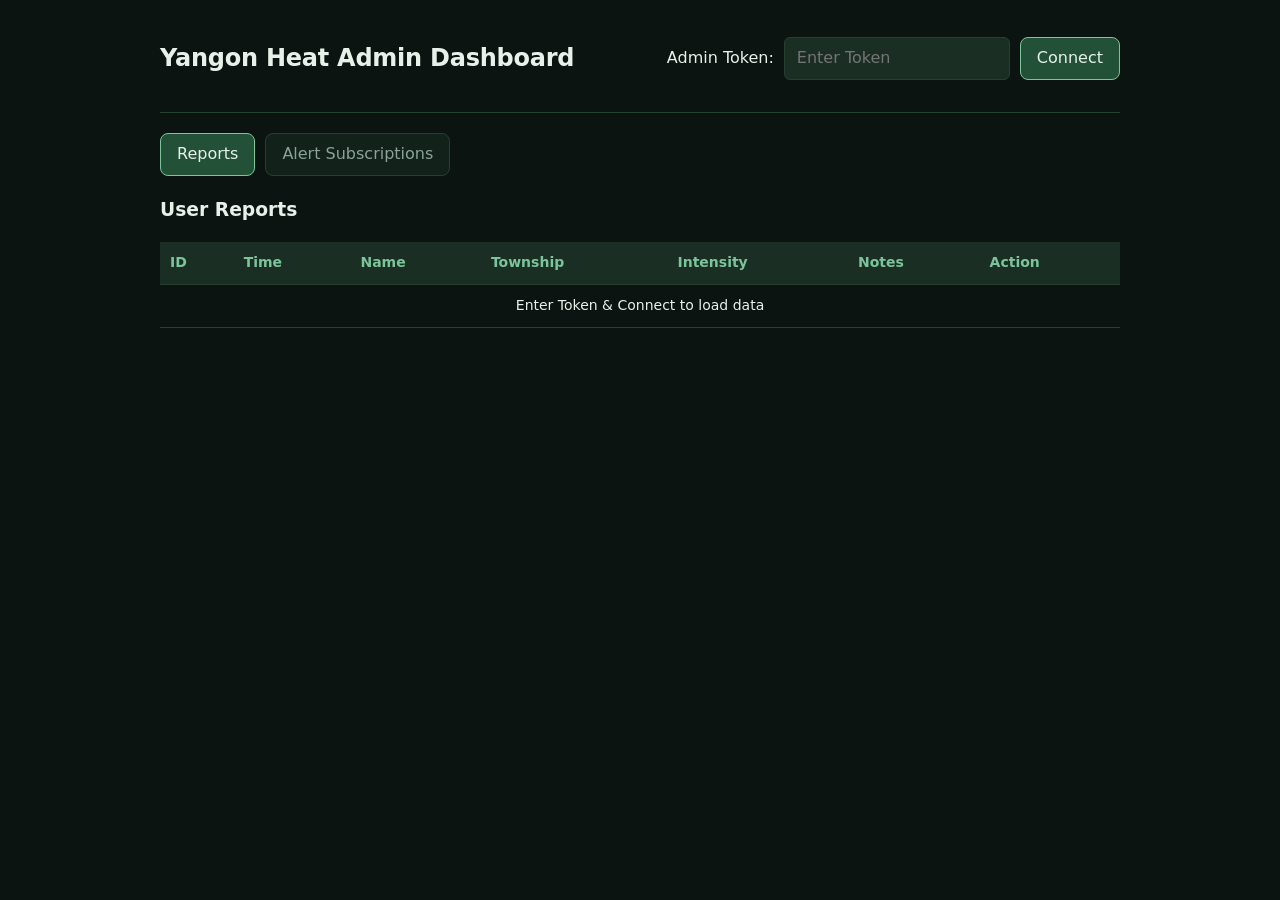
==== Frontend/admin.html @ 8f895750 "Add Admin Dashboard features" ====
<!DOCTYPE html>
<html lang="en">
<head>
<meta charset="utf-8">
<meta name="viewport" content="width=device-width, initial-scale=1">
<title>Yangon Heat — Admin Dashboard</title>
<link rel="stylesheet" href="styles.css">
<style>
  body { padding: 20px; max-width: 1000px; margin: 0 auto; }
  .admin-header { display: flex; justify-content: space-between; align-items: center; margin-bottom: 20px; border-bottom: 1px solid var(--line); padding-bottom: 15px; }
  .token-box { display: flex; gap: 10px; align-items: center; }
  .token-box input { padding: 8px 12px; background: var(--slate-up); border: 1px solid var(--line); border-radius: 6px; color: var(--text); }
  .tab-buttons { display: flex; gap: 10px; margin-bottom: 15px; }
  .tab-btn { padding: 8px 16px; background: var(--slate); border: 1px solid var(--line); color: var(--muted); border-radius: 8px; cursor: pointer; }
  .tab-btn.active { background: var(--fern); color: var(--text); border-color: var(--shoot); }
  table { width: 100%; border-collapse: collapse; margin-top: 10px; font-size: 14px; }
  th, td { text-align: left; padding: 10px; border-bottom: 1px solid var(--line); }
  th { background: var(--slate-up); color: var(--shoot); }
  .btn-danger { background: var(--ember); color: white; border: none; padding: 4px 8px; border-radius: 4px; cursor: pointer; font-size: 12px; }
  .btn-danger:hover { opacity: 0.8; }
  .badge { padding: 2px 6px; border-radius: 4px; font-weight: bold; font-size: 12px; }
</style>
</head>
<body>

<div class="admin-header">
  <h2>Yangon Heat Admin Dashboard</h2>
  <div class="token-box">
    <label>Admin Token:</label>
    <input type="password" id="adminToken" placeholder="Enter Token">
    <button class="tab-btn active" onclick="loadData()">Connect</button>
  </div>
</div>

<div class="tab-buttons">
  <button class="tab-btn active" id="tabReportsBtn" onclick="switchTab('reports')">Reports</button>
  <button class="tab-btn" id="tabSubsBtn" onclick="switchTab('subs')">Alert Subscriptions</button>
</div>

<!-- Reports Section -->
<div id="sectionReports">
  <h3>User Reports</h3>
  <table>
    <thead>
      <tr>
        <th>ID</th>
        <th>Time</th>
        <th>Name</th>
        <th>Township</th>
        <th>Intensity</th>
        <th>Notes</th>
        <th>Action</th>
      </tr>
    </thead>
    <tbody id="reportsTable">
      <tr><td colspan="7" style="text-align:center;">Enter Token & Connect to load data</td></tr>
    </tbody>
  </table>
</div>

<!-- Subscriptions Section -->
<div id="sectionSubs" style="display:none;">
  <h3>Alert Subscriptions</h3>
  <table>
    <thead>
      <tr>
        <th>ID</th>
        <th>Created / Last Sent</th>
        <th>Email</th>
        <th>Township</th>
        <th>Threshold (°C)</th>
        <th>Action</th>
      </tr>
    </thead>
    <tbody id="subsTable">
      <tr><td colspan="6" style="text-align:center;">Enter Token & Connect to load data</td></tr>
    </tbody>
  </table>
</div>

<script>
const API_BASE = window.location.origin.includes('8000') ? '' : 'https://yangon-heat-api.onrender.com';
let activeTab = 'reports';

function getToken() {
  return document.getElementById('adminToken').value.trim();
}

function switchTab(tab) {
  activeTab = tab;
  document.getElementById('sectionReports').style.display = tab === 'reports' ? 'block' : 'none';
  document.getElementById('sectionSubs').style.display = tab === 'subs' ? 'block' : 'none';
  document.getElementById('tabReportsBtn').classList.toggle('active', tab === 'reports');
  document.getElementById('tabSubsBtn').classList.toggle('active', tab === 'subs');
  loadData();
}

async function fetchAdmin(endpoint, options = {}) {
  const token = getToken();
  if (!token) {
    alert("Please enter the Admin Token first.");
    return null;
  }
  options.headers = {
    ...options.headers,
    'X-Admin-Token': token,
    'Content-Type': 'application/json'
  };
  const res = await fetch(`${API_BASE}${endpoint}`, options);
  if (res.status === 401) {
    alert("Unauthorized: Incorrect Token");
    return null;
  }
  if (!res.ok) {
    alert("Failed to fetch data");
    return null;
  }
  return res.json();
}

async function loadData() {
  if (activeTab === 'reports') {
    const data = await fetchAdmin('/api/admin/reports');
    if (!data) return;
    const tbody = document.getElementById('reportsTable');
    tbody.innerHTML = data.reports.map(r => `
      <tr>
        <td>${r.id || '-'}</td>
        <td>${r.submitted_at ? String(r.submitted_at).replace('T', ' ').slice(0, 16) : '-'}</td>
        <td><b>${escapeHtml(r.name)}</b></td>
        <td>${escapeHtml(r.township)}</td>
        <td><span class="badge" style="background:${r.intensity > 7 ? 'var(--ember)' : 'var(--thanaka)'}">${r.intensity}/10</span></td>
        <td>${escapeHtml(r.notes || '')}</td>
        <td><button class="btn-danger" onclick="deleteReport(${r.id})">Delete</button></td>
      </tr>
    `).join('') || '<tr><td colspan="7">No reports found</td></tr>';
  } else {
    const data = await fetchAdmin('/api/admin/subscriptions');
    if (!data) return;
    const tbody = document.getElementById('subsTable');
    tbody.innerHTML = data.subscriptions.map(s => `
      <tr>
        <td>${s.id}</td>
        <td>${s.last_sent ? 'Sent: ' + String(s.last_sent).slice(0, 16) : 'Registered'}</td>
        <td><b>${escapeHtml(s.email)}</b></td>
        <td>${escapeHtml(s.township)}</td>
        <td>${s.threshold} °C</td>
        <td><button class="btn-danger" onclick="deleteSub(${s.id})">Delete</button></td>
      </tr>
    `).join('') || '<tr><td colspan="6">No subscriptions found</td></tr>';
  }
}

async function deleteReport(id) {
  if (!confirm(`Are you sure you want to delete Report #${id}?`)) return;
  const res = await fetchAdmin(`/api/admin/reports/${id}`, { method: 'DELETE' });
  if (res) loadData();
}

async function deleteSub(id) {
  if (!confirm(`Are you sure you want to delete Subscription #${id}?`)) return;
  const res = await fetchAdmin(`/api/admin/subscriptions/${id}`, { method: 'DELETE' });
  if (res) loadData();
}

function escapeHtml(str) {
  return String(str).replace(/&/g, "&amp;").replace(/</g, "&lt;").replace(/>/g, "&gt;");
}
</script>
</body>
</html>
---- Frontend/styles.css ----
/* Palette is the temperature ramp itself — the same scale the readings use,
   so colour always means the same thing wherever it appears. */
:root {
  /* base: deep foliage rather than neutral slate */
  --night:    #0B1410;
  --slate:    #12211A;
  --slate-up: #1A2E24;
  --line:     #26402F;
  --text:     #E6F1E9;
  --muted:    #8AA394;

  /* the living palette — each surface takes its own green so panels are
     distinguishable without shouting */
  --moss:     #1B3326;
  --fern:     #235138;
  --leaf:     #4E9E7E;
  --shoot:    #7CC49B;
  --pale:     #B7E4C7;

  --river:    #3D8FA6;  /* coolest */
  --delta:    #4E9E7E;
  --thanaka:  #E3A857;  /* warm */
  --brick:    #C9502F;
  --ember:    #A31E1E;  /* hottest */

  --display: 'Archivo', 'Noto Sans Myanmar', system-ui, sans-serif;
  --mono: 'IBM Plex Mono', ui-monospace, monospace;
  --burmese: 'Noto Sans Myanmar', 'Padauk', sans-serif;

  --pad: 18px;
  --radius: 14px;
}

*, *::before, *::after { box-sizing: border-box; }

html { -webkit-text-size-adjust: 100%; }

body {
  margin: 0;
  background: var(--night);
  color: var(--text);
  font-family: var(--display);
  font-size: 16px;
  line-height: 1.55;
  padding-bottom: env(safe-area-inset-bottom);
}

:lang(my), [data-my] { font-family: var(--burmese); }

h1, h2 { font-weight: 600; letter-spacing: -0.01em; }

button, input, select, textarea { font: inherit; color: inherit; }

:focus-visible {
  outline: 2px solid var(--thanaka);
  outline-offset: 2px;
  border-radius: 6px;
}

/* ---------------------------------------------------------------- topbar */

.topbar {
  display: flex;
  align-items: center;
  justify-content: space-between;
  gap: 12px;
  max-width: 620px;
  margin: 0 auto;
  padding: 14px var(--pad) 10px;
  padding-top: calc(14px + env(safe-area-inset-top));
  position: relative;
  z-index: 21;
}

.topbar-wrap {
  position: sticky;
  top: 0;
  transition: transform 0.25s ease;
  background: rgba(13, 17, 23, 0.94);
  backdrop-filter: blur(10px);
  border-bottom: 1px solid var(--line);
  z-index: 20;
}

.brand { display: flex; align-items: center; gap: 10px; min-width: 0; }
.topbar h1 { margin: 0; font-size: 16px; line-height: 1.3; }
.stamp { margin: 1px 0 0; font-size: 11.5px; color: var(--muted); font-family: var(--mono); }

.pulse {
  width: 9px; height: 9px; border-radius: 50%;
  background: var(--delta); flex: none;
  box-shadow: 0 0 0 0 rgba(78, 158, 126, 0.6);
  animation: pulse 2.6s ease-out infinite;
}
.pulse.stale { background: var(--muted); animation: none; }
.pulse.offline { background: var(--brick); animation: none; }

@keyframes pulse {
  0%   { box-shadow: 0 0 0 0 rgba(78, 158, 126, 0.55); }
  70%  { box-shadow: 0 0 0 9px rgba(78, 158, 126, 0); }
  100% { box-shadow: 0 0 0 0 rgba(78, 158, 126, 0); }
}

.lang {
  background: transparent;
  border: 1px solid var(--line);
  color: var(--muted);
  border-radius: 999px;
  padding: 5px 13px;
  font-size: 12.5px;
  font-weight: 600;
  letter-spacing: 0.04em;
  cursor: pointer;
  flex: none;
}
.lang:hover { border-color: var(--thanaka); color: var(--thanaka); }

/* ------------------------------------------------------------------ main */

main { max-width: 620px; margin: 0 auto; padding: 0 var(--pad) 40px; }

section { margin-top: 22px; scroll-margin-top: 74px; }

.panel {
  background: var(--slate);
  border: 1px solid var(--line);
  border-radius: var(--radius);
  padding: 16px;
}

.panel h2 { margin: 0 0 4px; font-size: 15px; }

.note { margin: 0 0 12px; font-size: 12.5px; color: var(--muted); line-height: 1.5; }

/* ------------------------------------------------------------------ hero */

.hero {
  background: var(--slate);
  border: 1px solid var(--line);
  border-left: 5px solid var(--muted);
  border-radius: var(--radius);
  padding: 16px;
  transition: border-left-color 0.4s ease;
}

.hero-head {
  display: flex;
  align-items: flex-end;
  justify-content: space-between;
  gap: 10px;
  flex-wrap: wrap;
}

.pick { display: flex; flex-direction: column; gap: 3px; min-width: 0; flex: 1 1 150px; }
.pick-label { font-size: 11.5px; color: var(--muted); letter-spacing: 0.03em; }

.pick select {
  background: var(--slate-up);
  border: 1px solid var(--line);
  border-radius: 9px;
  padding: 8px 10px;
  font-size: 15px;
  font-family: var(--burmese);
  width: 100%;
}

.locate {
  background: transparent;
  border: 1px dashed var(--line);
  border-radius: 9px;
  padding: 8px 12px;
  font-size: 12.5px;
  color: var(--muted);
  cursor: pointer;
  font-family: var(--burmese);
}
.locate:hover { border-color: var(--river); color: var(--river); }
.locate[disabled] { opacity: 0.5; cursor: default; }

.reading {
  margin: 14px 0 0;
  font-family: var(--mono);
  font-size: 60px;
  font-weight: 600;
  line-height: 1;
  letter-spacing: -0.03em;
}
.reading .unit { font-size: 22px; color: var(--muted); margin-left: 4px; letter-spacing: 0; }

.verdict {
  margin: 8px 0 0;
  font-size: 17px;
  font-weight: 600;
  font-family: var(--burmese);
}

.advice {
  margin: 6px 0 0;
  font-size: 14px;
  color: var(--text);
  opacity: 0.88;
  font-family: var(--burmese);
  line-height: 1.65;
}

.chips {
  display: grid;
  grid-template-columns: repeat(3, 1fr);
  gap: 8px;
  margin: 16px 0 0;
}
.chips > div {
  background: var(--slate-up);
  border-radius: 10px;
  padding: 9px 10px;
  min-width: 0;
}
.chips dt { font-size: 10.5px; color: var(--muted); font-family: var(--burmese); line-height: 1.35; }
.chips dd { margin: 3px 0 0; font-family: var(--mono); font-size: 15px; font-weight: 600; display: flex; flex-direction: column; gap: 2px; }
.chip-note { font-family: var(--burmese); font-size: 10px; font-weight: 400; color: var(--muted); line-height: 1.3; }

/* --------------------------------------------------- signature: the ribbon */

.ribbon {
  display: flex;
  align-items: flex-end;
  gap: 2px;
  height: 74px;
  margin: 4px 0 6px;
}

.ribbon button {
  flex: 1 1 0;
  min-width: 0;
  padding: 0;
  border: none;
  border-radius: 2px 2px 0 0;
  background: var(--muted);
  cursor: pointer;
  position: relative;
  transition: transform 0.15s ease, filter 0.15s ease;
}
.ribbon button:hover { filter: brightness(1.35); transform: scaleY(1.04); }

.ribbon button.is-mine {
  outline: 2px solid var(--text);
  outline-offset: 1px;
  border-radius: 3px;
}
.ribbon button.is-mine::after {
  content: '';
  position: absolute;
  left: 50%;
  top: -9px;
  width: 5px; height: 5px;
  transform: translateX(-50%) rotate(45deg);
  background: var(--text);
}

.ribbon-ends {
  display: flex;
  justify-content: space-between;
  font-size: 11px;
  color: var(--muted);
  font-family: var(--mono);
}

/* --------------------------------------------------------------------- map */

#map {
  height: 300px;
  border-radius: 10px;
  overflow: hidden;
  background: var(--slate-up);
  z-index: 0;                 /* keep Leaflet panes under the sticky topbar */
}

.leaflet-container { background: var(--slate-up); font-family: var(--display); }
.leaflet-control-attribution {
  background: rgba(13, 17, 23, 0.85) !important;
  color: var(--muted) !important;
  font-size: 10px !important;
}
.leaflet-control-attribution a { color: var(--river) !important; }
.leaflet-tooltip {
  background: var(--slate-up);
  border: 1px solid var(--line);
  color: var(--text);
  font-family: var(--burmese);
  font-size: 12.5px;
  box-shadow: none;
}
.leaflet-tooltip::before { display: none; }

.legend {
  display: flex;
  flex-direction: column;
  gap: 6px;
  margin-top: 10px;
  font-size: 12px;
}
.legend span { display: flex; align-items: center; gap: 8px; flex-wrap: wrap; }
.legend b { font-weight: 600; font-family: var(--burmese); }
.legend em { font-style: normal; color: var(--muted); font-family: var(--burmese); }

.pin {
  display: inline-flex;
  align-items: center;
  justify-content: center;
  width: 22px; height: 22px;
  border-radius: 50% 50% 50% 2px;
  transform: rotate(-45deg);
  font-size: 11px;
  font-style: normal;
  flex: none;
}
.pin > * , .pin { line-height: 1; }
.pin.hot  { background: var(--ember); }
.pin.mid  { background: var(--thanaka); }
.pin.cool { background: var(--delta); }

/* leaflet marker built from the same shape */
.uhi-pin {
  display: flex;
  align-items: center;
  justify-content: center;
  width: 26px; height: 26px;
  border-radius: 50% 50% 50% 2px;
  transform: rotate(-45deg);
  border: 2px solid rgba(255,255,255,0.85);
  box-shadow: 0 2px 6px rgba(0,0,0,0.45);
  font-size: 12px;
}
.uhi-pin span { transform: rotate(45deg); }
.uhi-pin.is-mine { border-color: #fff; box-shadow: 0 0 0 3px rgba(255,255,255,0.35); }

.leaflet-popup-content-wrapper {
  background: var(--slate-up);
  color: var(--text);
  border: 1px solid var(--line);
  border-radius: 10px;
}
.leaflet-popup-tip { background: var(--slate-up); border: 1px solid var(--line); }
.leaflet-popup-content { margin: 10px 12px; font-size: 13px; font-family: var(--burmese); }
.leaflet-popup-content h4 { margin: 0 0 6px; font-size: 14px; }
.leaflet-popup-content dl { margin: 0; display: grid; grid-template-columns: auto auto; gap: 2px 10px; }
.leaflet-popup-content dt { color: var(--muted); font-size: 12px; }
.leaflet-popup-content dd { margin: 0; font-family: var(--mono); font-size: 12.5px; }
.leaflet-popup-content .go {
  display: block; margin-top: 8px; padding: 6px; text-align: center;
  background: var(--thanaka); color: #201603; border: none; border-radius: 7px;
  font-size: 12.5px; font-family: var(--burmese); cursor: pointer; width: 100%;
}

.leaflet-control-layers {
  background: var(--slate-up) !important;
  border: 1px solid var(--line) !important;
  color: var(--text);
  border-radius: 9px !important;
}
.leaflet-control-layers label { font-size: 12.5px; }

.scale {
  display: flex;
  align-items: center;
  gap: 6px;
  margin-top: 8px;
  font-size: 10.5px;
  color: var(--muted);
  font-family: var(--mono);
}
.scale .swatches { display: flex; flex: 1; height: 7px; border-radius: 4px; overflow: hidden; }
.scale .swatches span { flex: 1; }

/* --------------------------------------------------------- satellite panel */

.sat { margin-top: 12px; padding-top: 12px; border-top: 1px solid var(--line); }
.sat .note { margin-bottom: 10px; }

.check {
  display: flex;
  align-items: flex-start;
  gap: 9px;
  padding: 7px 0;
  font-size: 13.5px;
  font-family: var(--burmese);
  cursor: pointer;
  line-height: 1.5;
}
.check input { accent-color: var(--thanaka); width: 17px; height: 17px; flex: none; margin-top: 1px; }

.mic {
  flex: none;
  width: 44px;
  border: 1px solid var(--line);
  border-radius: 50%;
  background: var(--slate-up);
  font-size: 17px;
  cursor: pointer;
}
.mic.recording {
  background: var(--brick);
  border-color: var(--brick);
  animation: recordPulse 1.4s ease-in-out infinite;
}
@keyframes recordPulse {
  0%, 100% { opacity: 1; }
  50% { opacity: 0.55; }
}

.ghost {
  margin-top: 10px;
  width: 100%;
  background: transparent;
  border: 1px solid var(--line);
  border-radius: 9px;
  padding: 9px;
  color: var(--muted);
  font-size: 12.5px;
  font-family: var(--burmese);
  cursor: pointer;
}
.ghost:hover { border-color: var(--river); color: var(--river); }

/* --------------------------------------------------------------- sparkline */

.spark { width: 100%; height: 96px; display: block; }
.spark .band { fill: rgba(61, 126, 166, 0.16); }
.spark .line { fill: none; stroke: var(--thanaka); stroke-width: 2; stroke-linejoin: round; }
.spark .feels { fill: none; stroke: var(--brick); stroke-width: 1; stroke-dasharray: 3 3; opacity: 0.75; }
.spark .peak { fill: var(--ember); }

.spark-axis {
  display: flex;
  justify-content: space-between;
  font-size: 10.5px;
  color: var(--muted);
  font-family: var(--mono);
  margin-top: 2px;
}

/* ----------------------------------------------------- compare / greening */

.two { display: grid; grid-template-columns: 1fr 1fr; gap: 8px; margin-bottom: 12px; }

.two select {
  background: var(--slate-up);
  border: 1px solid var(--line);
  border-radius: 9px;
  padding: 9px 10px;
  font-size: 14px;
  font-family: var(--burmese);
  width: 100%;
  min-width: 0;
}

.cmp { display: grid; grid-template-columns: repeat(auto-fit, minmax(110px, 1fr)); gap: 8px; }

.cmp .cell {
  background: var(--slate-up);
  border-radius: 10px;
  padding: 10px;
  border-left: 3px solid var(--line);
}
.cmp .cell h3 {
  margin: 0 0 6px;
  font-size: 12.5px;
  font-weight: 500;
  color: var(--muted);
  font-family: var(--burmese);
}
.cmp .cell .big { font-family: var(--mono); font-size: 21px; font-weight: 600; }
.cmp .cell .sub { font-size: 11.5px; color: var(--muted); font-family: var(--burmese); margin-top: 3px; }

.verdict-line {
  grid-column: 1 / -1;
  font-size: 13px;
  color: var(--text);
  opacity: 0.9;
  font-family: var(--burmese);
  line-height: 1.6;
  margin-top: 2px;
}

/* ---------------------------------------------------- animated robot mark */

.robot-box {
  display: flex;
  align-items: center;
  gap: 12px;
  margin-bottom: 12px;
}
.robot-box h2 { margin: 0 0 2px; }
.robot-box .note { margin: 0; }

.robot-container {
  position: relative;
  width: 36px;
  height: 40px;
  flex: none;
  animation: robotBounce 1.5s infinite ease-in-out;
}

.robot-head {
  position: absolute;
  top: 0;
  left: 6px;
  width: 22px;
  height: 16px;
  background: var(--delta);
  border-radius: 5px;
  box-shadow: 0 0 10px rgba(78, 158, 126, 0.6);
  animation: robotTilt 2s infinite ease-in-out;
}
.robot-head::after {
  content: '';
  position: absolute;
  top: 4px;
  left: 3px;
  width: 16px;
  height: 3px;
  background: #ffffff;
  border-radius: 2px;
}

.robot-body {
  position: absolute;
  top: 17px;
  left: 8px;
  width: 18px;
  height: 14px;
  background: #3d7f66;
  border-radius: 4px;
}

.robot-arm-left, .robot-arm-right {
  position: absolute;
  top: 18px;
  width: 4px;
  height: 10px;
  background: #6fc0a3;
  border-radius: 2px;
  transform-origin: top center;
}
.robot-arm-left { left: 1px; animation: armWaveLeft 1s infinite alternate ease-in-out; }
.robot-arm-right { right: 1px; animation: armWaveRight 1s infinite alternate ease-in-out; }

.robot-leg-left, .robot-leg-right {
  position: absolute;
  bottom: 0;
  width: 3px;
  height: 9px;
  background: var(--delta);
  border-radius: 2px;
}
.robot-leg-left { left: 10px; }
.robot-leg-right { right: 10px; }

@keyframes robotBounce {
  0%, 100% { transform: translateY(0); }
  50% { transform: translateY(-4px); }
}
@keyframes robotTilt {
  0%, 100% { transform: rotate(0deg); }
  50% { transform: rotate(5deg); }
}
@keyframes armWaveLeft {
  0% { transform: rotate(0deg); }
  100% { transform: rotate(-20deg); }
}
@keyframes armWaveRight {
  0% { transform: rotate(0deg); }
  100% { transform: rotate(20deg); }
}

/* ------------------------------------------------------------------- chat */

.chat {
  display: flex;
  flex-direction: column;
  gap: 8px;
  max-height: 340px;
  overflow-y: auto;
  margin-bottom: 10px;
}

.msg {
  padding: 9px 12px;
  border-radius: 12px;
  font-size: 14px;
  line-height: 1.6;
  font-family: var(--burmese);
  white-space: pre-wrap;
  max-width: 88%;
}
.msg.user { background: var(--river); color: #06131c; align-self: flex-end; }
.msg.bot { background: var(--slate-up); align-self: flex-start; }
.msg.bot.pending { color: var(--muted); font-style: italic; }
.msg.bot.error { border: 1px solid var(--brick); color: var(--brick); }

.starters { display: flex; flex-wrap: wrap; gap: 6px; margin-top: 4px; }
.starters button {
  background: transparent;
  border: 1px solid var(--line);
  border-radius: 999px;
  padding: 7px 13px;
  font-size: 12.5px;
  color: var(--muted);
  font-family: var(--burmese);
  cursor: pointer;
  text-align: left;
}
.starters button:hover { border-color: var(--delta); color: var(--delta); }

.chat-form { display: flex; gap: 8px; }
.chat-form input {
  flex: 1;
  min-width: 0;
  background: var(--slate-up);
  border: 1px solid var(--line);
  border-radius: 999px;
  padding: 11px 16px;
  font-size: 15px;
  font-family: var(--burmese);
}
.chat-form button {
  flex: none;
  width: 44px;
  border: none;
  border-radius: 50%;
  background: var(--thanaka);
  color: #201603;
  font-size: 19px;
  font-weight: 700;
  cursor: pointer;
}
.chat-form button[disabled] { opacity: 0.5; cursor: default; }

/* ------------------------------------------------------------------ forms */

.stack { display: flex; flex-direction: column; gap: 10px; }

.stack input[type="email"],
.stack input[type="text"],
.stack textarea {
  background: var(--slate-up);
  border: 1px solid var(--line);
  border-radius: 10px;
  padding: 11px 12px;
  font-size: 15px;
  width: 100%;
  font-family: var(--burmese);
}
.stack textarea { resize: vertical; }
.stack ::placeholder { color: var(--muted); opacity: 0.8; }

.slider {
  display: grid;
  grid-template-columns: 1fr auto;
  align-items: center;
  gap: 4px 10px;
  background: var(--slate-up);
  border-radius: 10px;
  padding: 10px 12px;
}
.slider > span { font-size: 12.5px; color: var(--muted); font-family: var(--burmese); }
.slider output { font-family: var(--mono); font-size: 14px; font-weight: 600; }
.slider input[type="range"] { grid-column: 1 / -1; width: 100%; accent-color: var(--thanaka); }

.stack button[type="submit"] {
  background: var(--thanaka);
  color: #201603;
  border: none;
  border-radius: 10px;
  padding: 12px;
  font-weight: 600;
  font-size: 15px;
  cursor: pointer;
  font-family: var(--burmese);
}
.stack button[type="submit"]:hover { filter: brightness(1.08); }
.stack button[type="submit"][disabled] { opacity: 0.55; cursor: default; }

.formnote { margin: 0; font-size: 12.5px; color: var(--muted); font-family: var(--burmese); min-height: 1.2em; }
.formnote.ok { color: var(--delta); }
.formnote.bad { color: var(--brick); }

/* ---------------------------------------------------------------- footer */

footer { margin: 26px 0 0; padding-top: 14px; border-top: 1px solid var(--line); }
.sources { margin: 0 0 5px; font-size: 11.5px; color: var(--muted); line-height: 1.6; }

/* ----------------------------------------------------------------- toast */

.toast {
  position: fixed;
  left: 50%;
  bottom: calc(18px + env(safe-area-inset-bottom));
  transform: translate(-50%, 130%);
  background: var(--slate-up);
  border: 1px solid var(--line);
  border-radius: 999px;
  padding: 9px 18px;
  font-size: 13px;
  font-family: var(--burmese);
  transition: transform 0.32s cubic-bezier(0.2, 0.8, 0.3, 1);
  z-index: 40;
  max-width: 90vw;
  text-align: center;
}
.toast.show { transform: translate(-50%, 0); }

/* ------------------------------------------------------------ wider view */

.topbar-wrap.hidden { transform: translateY(-100%); }

@media (min-width: 560px) {
  .topbar h1 { font-size: 18px; }
  .reading { font-size: 72px; }
  .chips dt { font-size: 11.5px; }
  .ribbon { height: 92px; gap: 3px; }
}

@media (prefers-reduced-motion: reduce) {
  *, *::before, *::after {
    animation-duration: 0.01ms !important;
    animation-iteration-count: 1 !important;
    transition-duration: 0.01ms !important;
  }
}


/* ------------------------------------------------------------------ print */

@media print {
  :root { --night: #fff; --slate: #fff; --slate-up: #f4f6f8; --line: #ccd3da;
          --text: #14181d; --muted: #5a6672; }

  body { background: #fff; color: #14181d; }

  .topbar-wrap { position: static; border-bottom: 1px solid #ccd3da; }
  .lang, .locate, .ghost, .mic, .chat-form, .stack button,
  #map, .spark, #alertForm, #reportForm { display: none !important; }

  .panel, .hero { break-inside: avoid; border: 1px solid #ccd3da; box-shadow: none; }
  .reading { color: #14181d; }
  .ribbon { height: 60px; }
  main { max-width: 100%; }

  a[href]::after { content: ""; }
}


/* ══════════════════════════════════════════════ dashboard shell ══════════ */

.shell { display: flex; max-width: 1180px; margin: 0 auto; gap: 0; }

main { max-width: 100%; flex: 1; min-width: 0; padding: 0 var(--pad) 40px; margin: 0; }

.view { display: none; }
.view.is-active { display: block; animation: viewIn 0.28s ease both; }

@keyframes viewIn {
  from { opacity: 0; transform: translateY(8px); }
  to { opacity: 1; transform: none; }
}

/* ───────────────────────────────────────────── side navigation ────────── */

.sidenav {
  flex: none;
  width: 190px;
  padding: 18px 10px 40px;
  display: flex;
  flex-direction: column;
  gap: 3px;
  position: sticky;
  top: 62px;
  align-self: flex-start;
  max-height: calc(100vh - 62px);
  overflow-y: auto;
}

.nav-item {
  display: flex;
  align-items: center;
  gap: 10px;
  padding: 10px 12px;
  background: transparent;
  border: none;
  border-radius: 10px;
  color: var(--muted);
  font-size: 14px;
  font-family: var(--burmese);
  text-align: left;
  cursor: pointer;
  transition: background 0.18s ease, color 0.18s ease;
  width: 100%;
}
.nav-item .ico { font-size: 15px; flex: none; width: 20px; text-align: center; }
.nav-item:hover { background: var(--slate); color: var(--text); }

.nav-item.is-active {
  background: var(--slate-up);
  color: var(--text);
  box-shadow: inset 3px 0 0 var(--thanaka);
}

.burger { display: none; }

.scrim {
  position: fixed;
  inset: 0;
  background: rgba(0, 0, 0, 0.55);
  z-index: 25;
  border: none;
}

/* ─────────────────────────────────────────────── chart axes ───────────── */

.chart-wrap { display: flex; gap: 6px; align-items: stretch; }
.chart-wrap.tall .spark { height: 140px; }

.y-axis {
  display: flex;
  flex-direction: column;
  justify-content: space-between;
  font-family: var(--mono);
  font-size: 10px;
  color: var(--muted);
  text-align: right;
  flex: none;
  min-width: 30px;
  padding: 2px 0 14px;
}

.spark { flex: 1; min-width: 0; height: 110px; }
.spark .grid { stroke: var(--line); stroke-width: 0.5; stroke-dasharray: 2 4; }
.spark .axis { stroke: var(--line); stroke-width: 1; }

.axis-title {
  text-align: center;
  font-size: 11px;
  color: var(--muted);
  margin: 4px 0 0;
  font-family: var(--burmese);
}

/* ───────────────────────────────────────────── air quality view ───────── */

.air-hero {
  display: grid;
  grid-template-columns: repeat(auto-fit, minmax(120px, 1fr));
  gap: 10px;
  margin-bottom: 14px;
}
.air-hero .cell {
  background: var(--slate-up);
  border-radius: 12px;
  padding: 12px;
  border-left: 3px solid var(--line);
}
.air-hero .cell h3 { margin: 0 0 5px; font-size: 12px; color: var(--muted); font-weight: 500; font-family: var(--burmese); }
.air-hero .cell .big { font-family: var(--mono); font-size: 26px; font-weight: 600; line-height: 1.1; }
.air-hero .cell .sub { font-size: 11.5px; color: var(--muted); margin-top: 4px; font-family: var(--burmese); }

.who-bar {
  position: relative;
  height: 34px;
  border-radius: 8px;
  overflow: hidden;
  display: flex;
  margin: 6px 0 10px;
}
.who-bar .seg { flex: 1; display: flex; align-items: center; justify-content: center;
  font-size: 9.5px; font-family: var(--mono); color: rgba(0,0,0,0.55); }
.who-bar .marker {
  position: absolute; top: -3px; bottom: -3px; width: 3px;
  background: var(--text); box-shadow: 0 0 0 2px var(--slate);
  transition: left 0.5s cubic-bezier(0.2, 0.8, 0.3, 1);
}

.rank { display: flex; flex-direction: column; gap: 5px; }
.rank .row { display: grid; grid-template-columns: 1fr auto; align-items: center; gap: 8px; }
.rank .row button {
  display: grid; grid-template-columns: 92px 1fr; align-items: center; gap: 8px;
  background: transparent; border: none; padding: 4px 0; cursor: pointer; width: 100%;
}
.rank .name { font-size: 12.5px; font-family: var(--burmese); color: var(--text);
  text-align: left; overflow: hidden; text-overflow: ellipsis; white-space: nowrap; }
.rank .bar { height: 12px; border-radius: 3px; min-width: 3px; transition: width 0.5s ease; }
.rank .val { font-family: var(--mono); font-size: 11.5px; color: var(--muted); flex: none; }
.rank .row.is-mine .name { color: var(--thanaka); font-weight: 700; }

h3.sub { font-size: 13.5px; margin: 18px 0 8px; color: var(--text); font-family: var(--burmese); }

/* ─────────────────────────────────────────── tree planting scene ──────── */

.scene {
  position: relative;
  height: 150px;
  border-radius: 12px;
  overflow: hidden;
  margin-bottom: 14px;
  /* a clear daytime sky — the earlier dusk-toned blues read as evening */
  background: linear-gradient(180deg, #5FA8D3 0%, #BFE0F0 60%, #4a6b3f 60%, #34502c 100%);
  transition: filter 0.6s ease;
}

.scene .sun {
  position: absolute; top: 12px; right: 22px;
  width: 34px; height: 34px; border-radius: 50%;
  background: #FFC94A;
  box-shadow: 0 0 28px 10px rgba(255, 201, 74, 0.55);
  transition: background 0.6s ease, box-shadow 0.6s ease;
}

.scene .heat {
  position: absolute; left: 0; right: 0; top: 0; height: 62%;
  background: linear-gradient(180deg, rgba(163,30,30,0) 0%, rgba(163,30,30,0.45) 100%);
  transition: opacity 0.6s ease;
}

.scene .ground { position: absolute; left: 0; right: 0; bottom: 0; height: 38%; }

.scene .building {
  position: absolute; bottom: 38%;
  background: #7C8A93;
  border-top: 2px solid #94A0A8;
}

/* a chibi tree: round canopy, short trunk, planted with a small bounce */
.scene .tree {
  position: absolute;
  bottom: 34%;
  transform-origin: bottom center;
  animation: plant 0.5s cubic-bezier(0.2, 1.4, 0.4, 1) both;
}
/* .tree is now an inline SVG (treeSVG()), sized by its own viewBox */

@keyframes plant {
  0% { transform: translateY(14px) scale(0.1); opacity: 0; }
  60% { transform: translateY(0) scale(1.14); opacity: 1; }
  100% { transform: translateY(0) scale(1); opacity: 1; }
}

.scene .bird {
  position: absolute;
  width: 12px; height: 6px;
  animation: fly 4.5s ease-in-out infinite;
}
.scene .bird::before, .scene .bird::after {
  content: '';
  position: absolute;
  top: 0;
  width: 6px; height: 6px;
  border-top: 1.8px solid #dff5ea;
  border-radius: 50%;
}
.scene .bird::before { left: 0; transform: rotate(-18deg); }
.scene .bird::after { right: 0; transform: rotate(18deg); }

@keyframes fly {
  0%, 100% { transform: translate(0, 0); }
  50% { transform: translate(16px, -7px); }
}

.scene .drop {
  position: absolute; left: 12px; bottom: 8px;
  font-family: var(--mono); font-size: 15px; font-weight: 600;
  color: #bfe8d5;
  text-shadow: 0 1px 3px rgba(0,0,0,0.6);
}

/* ───────────────────────────────────────────── floating assistant ─────── */

.fab {
  position: fixed;
  right: 18px;
  bottom: calc(20px + env(safe-area-inset-bottom));
  width: 58px; height: 58px;
  border-radius: 50%;
  border: none;
  background: linear-gradient(150deg, #4E9E7E, #2f7a5e);
  box-shadow: 0 6px 20px rgba(0,0,0,0.45), 0 0 0 0 rgba(78,158,126,0.5);
  cursor: pointer;
  z-index: 30;
  display: grid;
  place-items: center;
  animation: fabPulse 3.4s ease-out infinite;
}
.fab:hover { filter: brightness(1.1); }

@keyframes fabPulse {
  0%, 100% { box-shadow: 0 6px 20px rgba(0,0,0,0.45), 0 0 0 0 rgba(78,158,126,0.45); }
  55% { box-shadow: 0 6px 20px rgba(0,0,0,0.45), 0 0 0 13px rgba(78,158,126,0); }
}

.fab-robot { position: relative; display: block; width: 26px; height: 26px; }
.fab-robot .robot-head {
  position: absolute; top: 1px; left: 3px; width: 20px; height: 14px;
  background: #dff5ea; border-radius: 5px;
  animation: robotTilt 2s infinite ease-in-out;
}
.fab-robot .robot-head::after {
  content: ''; position: absolute; top: 4px; left: 3px;
  width: 14px; height: 3px; background: #2f7a5e; border-radius: 2px;
}
.fab-robot .robot-body {
  position: absolute; top: 16px; left: 6px; width: 14px; height: 9px;
  background: #bfe8d5; border-radius: 3px;
}
.fab-robot .robot-arm-left, .fab-robot .robot-arm-right {
  position: absolute; top: 16px; width: 3px; height: 8px;
  background: #dff5ea; border-radius: 2px; transform-origin: top center;
}
.fab-robot .robot-arm-left { left: 1px; animation: armWaveLeft 1s infinite alternate ease-in-out; }
.fab-robot .robot-arm-right { right: 1px; animation: armWaveRight 1s infinite alternate ease-in-out; }

/* ─────────────────────────────────────────────── bottom sheet ─────────── */

.sheet-wrap { position: fixed; inset: 0; z-index: 40; }
.sheet-scrim { position: absolute; inset: 0; background: rgba(0,0,0,0.6); }

.sheet {
  position: absolute;
  left: 0; right: 0; bottom: 0;
  max-height: 86vh;
  display: flex;
  flex-direction: column;
  background: var(--slate);
  border-top: 1px solid var(--line);
  border-radius: 18px 18px 0 0;
  padding: 14px var(--pad) calc(14px + env(safe-area-inset-bottom));
  animation: sheetUp 0.3s cubic-bezier(0.2, 0.8, 0.3, 1) both;
}

@keyframes sheetUp {
  from { transform: translateY(100%); }
  to { transform: none; }
}

.sheet-head { display: flex; align-items: flex-start; justify-content: space-between; gap: 10px; }
.sheet .chat { flex: 1; max-height: none; margin: 10px 0; }

.icon-btn {
  position: relative;
  background: transparent;
  border: 1px solid var(--line);
  color: var(--muted);
  border-radius: 50%;
  width: 34px; height: 34px;
  font-size: 14px;
  cursor: pointer;
  flex: none;
  display: grid;
  place-items: center;
}
.icon-btn:hover { border-color: var(--thanaka); color: var(--thanaka); }
.icon-btn .dot {
  position: absolute; top: 5px; right: 5px;
  width: 8px; height: 8px; border-radius: 50%;
  background: var(--brick);
  box-shadow: 0 0 0 2px var(--night);
}

.topbar-actions { display: flex; align-items: center; gap: 8px; flex: none; }

.notice {
  background: var(--slate-up);
  border-left: 3px solid var(--thanaka);
  border-radius: 8px;
  padding: 10px 12px;
  font-size: 12.5px;
  line-height: 1.6;
  font-family: var(--burmese);
  margin-bottom: 12px;
  color: var(--text);
}
.notice:empty { display: none; }

/* ──────────────────────────────────────────────── narrow screens ──────── */

@media (max-width: 780px) {
  .burger {
    display: flex;
    flex-direction: column;
    justify-content: center;
    gap: 4px;
    width: 34px; height: 34px;
    background: transparent;
    border: none;
    cursor: pointer;
    flex: none;
    padding: 0;
  }
  .burger span { display: block; height: 2px; background: var(--muted); border-radius: 2px; }

  .sidenav {
    position: fixed;
    top: 0; bottom: 0; left: 0;
    width: 232px;
    background: var(--slate);
    border-right: 1px solid var(--line);
    padding-top: calc(18px + env(safe-area-inset-top));
    transform: translateX(-100%);
    transition: transform 0.26s cubic-bezier(0.2, 0.8, 0.3, 1);
    z-index: 30;
    max-height: none;
  }
  .sidenav.is-open { transform: none; }

  main { padding-left: var(--pad); padding-right: var(--pad); }
  .topbar h1 { font-size: 15px; }
}

@media (min-width: 781px) {
  .scrim { display: none !important; }
}



/* the iOS walkthrough, since Safari has no install event to hook into */
.ios-steps {
  display: flex;
  flex-direction: column;
  gap: 12px;
  margin-top: 6px;
}
.ios-steps li {
  display: flex;
  align-items: flex-start;
  gap: 11px;
  font-size: 14px;
  font-family: var(--burmese);
  line-height: 1.6;
}
.ios-steps .num {
  flex: none;
  width: 24px; height: 24px;
  border-radius: 50%;
  background: var(--slate-up);
  border: 1px solid var(--line);
  display: grid;
  place-items: center;
  font-family: var(--mono);
  font-size: 12px;
  color: var(--thanaka);
}
.ios-steps .glyph { font-size: 17px; }

@media (max-width: 560px) {
}

@media print { .install { display: none !important; } }


/* ════════════════════════════════════════════ varied panel surfaces ═════ */

/* Panels alternate through the green range so a long page reads as a garden
   rather than one flat sheet. */
.panel { background: var(--slate); }
.panel:nth-of-type(2n) { background: linear-gradient(160deg, var(--moss), var(--slate) 70%); }
.panel:nth-of-type(3n) { background: linear-gradient(160deg, var(--fern) -10%, var(--slate) 62%); }

.panel h2 { color: var(--pale); }
.custom-section-header, h3.sub { color: var(--shoot); }

.hero {
  background: linear-gradient(150deg, var(--fern) -20%, var(--slate) 55%);
}

.chips > div:nth-child(1) { background: linear-gradient(150deg, #1d3a2b, var(--slate-up)); }
.chips > div:nth-child(2) { background: linear-gradient(150deg, #1b3630, var(--slate-up)); }
.chips > div:nth-child(3) { background: linear-gradient(150deg, #24382a, var(--slate-up)); }

.stack input, .stack textarea, .pick select, .two select {
  background: var(--moss);
  border-color: var(--line);
}
.stack input:focus, .stack textarea:focus { border-color: var(--leaf); }

.slider { background: linear-gradient(140deg, var(--moss), var(--slate-up)); }

.nav-item.is-active { background: var(--fern); box-shadow: inset 3px 0 0 var(--shoot); }
.stack button[type="submit"] { background: var(--shoot); color: #06231a; }
.chat-form button[type="submit"] { background: var(--shoot); color: #06231a; }

/* ═══════════════════════════════════════════ today: living advice ══════ */

.advice-card {
  display: flex;
  align-items: center;
  gap: 14px;
  margin-top: 14px;
  padding: 14px;
  border-radius: 14px;
  background: linear-gradient(140deg, var(--moss), var(--slate-up));
  border: 1px solid var(--line);
}

.advice-art { flex: none; width: 78px; height: 78px; }
.advice-copy { flex: 1; min-width: 0; }
.advice-copy b { display: block; font-size: 14px; font-family: var(--burmese); margin-bottom: 3px; }
.advice-copy span { font-size: 13px; color: var(--text); opacity: 0.85;
  font-family: var(--burmese); line-height: 1.6; }

.speak {
  margin-top: 10px;
  background: transparent;
  border: 1px solid var(--line);
  border-radius: 999px;
  padding: 7px 14px;
  font-size: 12.5px;
  color: var(--muted);
  font-family: var(--burmese);
  cursor: pointer;
}
.speak:hover { border-color: var(--shoot); color: var(--shoot); }

/* gentle motion in the illustration, paused for anyone who asked for less */
@keyframes sway { 0%,100% { transform: rotate(-3deg); } 50% { transform: rotate(3deg); } }
@keyframes bob { 0%,100% { transform: translateY(0); } 50% { transform: translateY(-3px); } }
@keyframes shimmer { 0%,100% { opacity: 0.35; } 50% { opacity: 0.9; } }
@keyframes sip { 0%,100% { transform: rotate(0deg); } 40% { transform: rotate(-22deg); } }

.advice-art .sway { animation: sway 3.4s ease-in-out infinite; transform-origin: bottom center; }
.advice-art .bob { animation: bob 2.6s ease-in-out infinite; }
.advice-art .shimmer { animation: shimmer 2.2s ease-in-out infinite; }
.advice-art .sip { animation: sip 2.8s ease-in-out infinite; transform-origin: 70% 80%; }

/* ═══════════════════════════════════════ environment: metric tiles ═════ */

.tiles {
  display: grid;
  grid-template-columns: repeat(auto-fit, minmax(140px, 1fr));
  gap: 10px;
}

.tile {
  position: relative;
  overflow: hidden;
  padding: 13px;
  border-radius: 13px;
  background: linear-gradient(150deg, var(--moss), var(--slate-up));
  border: 1px solid var(--line);
}
.tile h3 { margin: 0 0 4px; font-size: 11.5px; color: var(--muted);
  font-weight: 500; font-family: var(--burmese); }
.tile .big { font-family: var(--mono); font-size: 24px; font-weight: 600; line-height: 1.1; }
.tile .sub { margin-top: 4px; font-size: 11.5px; font-family: var(--burmese); }
.tile .art { position: absolute; right: 8px; bottom: 6px; width: 34px; height: 34px; opacity: 0.55; }

.gauge { height: 6px; border-radius: 3px; background: var(--moss); margin-top: 9px; overflow: hidden; }
.gauge i { display: block; height: 100%; border-radius: 3px; transition: width 0.6s ease; }


/* ═══════════════════════════════════ spacing between stacked panels ═════ */

/* The panels became <div> when the dashboard was built, so the old
   `section { margin-top }` rule stopped applying and they ran together. */
.view > * + * { margin-top: 16px; }
.view > .panel, .view > .hero { margin-top: 0; }
.view > *:not(:first-child) { margin-top: 16px; }

.panel { margin: 0; }
.panel > * + * { margin-top: 10px; }
.panel h2 + .note { margin-top: 4px; }
.panel .note + * { margin-top: 12px; }

.hero { margin: 0; }
.hero > * + * { margin-top: 0; }

/* breathing room inside the grids that were touching */
.tiles { gap: 12px; }
.cmp { gap: 10px; }
.chips { gap: 10px; }
.air-hero { gap: 12px; }

#map { margin: 12px 0; }
.legend { margin-top: 12px; }
.scale { margin-top: 10px; }
.sat { margin-top: 16px; padding-top: 14px; }
.ghost { margin-top: 14px; }

.ribbon { margin: 12px 0 8px; }
.chart-wrap { margin-top: 12px; }
.scene { margin: 4px 0 16px; }
.who-bar { margin: 12px 0; }
.rank { margin-top: 10px; }

h3.sub { margin-top: 22px; }
h3.sub + .note { margin-top: 4px; }

footer { margin-top: 28px; }


/* the mic is an icon button, not a text button */
.mic {
  display: grid;
  place-items: center;
  color: var(--muted);
}
.mic:hover { color: var(--shoot); border-color: var(--shoot); }
.mic.recording { color: #fff; }

/* install always reachable from the nav, separated from the section list */
.nav-install {
  margin-top: 10px;
  padding-top: 14px;
  border-top: 1px solid var(--line);
  border-radius: 0 0 10px 10px;
  color: var(--shoot);
}
.nav-install:hover { background: var(--fern); }

/* ══════════════════════════════════ 48-hour forecast — readable bars ═════ */

.bar-chart {
  display: flex;
  align-items: flex-end;
  justify-content: space-between;
  gap: 5px;
  height: 148px;
  padding: 6px 2px 0;
}

.bar-slot {
  flex: 1;
  min-width: 0;
  display: flex;
  flex-direction: column;
  align-items: center;
  justify-content: flex-end;
  height: 100%;
  gap: 5px;
}

.bar-temp {
  font-family: var(--mono);
  font-size: 13.5px;
  font-weight: 600;
  color: var(--text);
  white-space: nowrap;
}

.bar-rain {
  font-size: 9.5px;
  color: var(--river);
  white-space: nowrap;
}

.bar-col {
  width: 62%;
  min-height: 6px;
  border-radius: 6px 6px 3px 3px;
  transition: height 0.6s cubic-bezier(0.2, 0.8, 0.3, 1);
}

.bar-label {
  font-size: 10px;
  color: var(--muted);
  font-family: var(--burmese);
  text-align: center;
  line-height: 1.3;
  white-space: nowrap;
}

.bar-slot.is-peak .bar-temp { color: var(--thanaka); }
.bar-slot.is-peak .bar-label { color: var(--thanaka); font-weight: 600; }
.bar-slot.is-peak .bar-col {
  box-shadow: inset 0 0 0 2px rgba(227,168,87,0.7), 0 0 14px rgba(227,168,87,0.4);
}

@media (max-width: 400px) {
  .bar-temp { font-size: 12px; }
  .bar-label { font-size: 9px; }
}

/* ═══════════════════════════════ tree planting — chibi gardener scene ═════ */

.scene .gardener {
  position: absolute;
  bottom: 33%;
  left: 6%;
  width: 46px;
  height: 50px;
}

/* only the working arm+trowel animates — the same dig motion as before,
   now rotating a small <g> inside the SVG instead of separate CSS boxes */
.scene .gardener .g-arm {
  transform-origin: 36px 34px;
  animation: dig 1.6s ease-in-out infinite;
}

@keyframes dig {
  0%, 100% { transform: rotate(0deg); }
  45% { transform: rotate(38deg); }
  60% { transform: rotate(38deg); }
}

/* the seedling the gardener is placing, appearing partway through the dig */
.scene .seedling {
  position: absolute;
  bottom: 34%;
  left: 16%;
  width: 16px;
  transform-origin: bottom center;
  animation: seedlingIn 1.6s ease-in-out infinite;
}
.scene .seedling .leaf-l, .scene .seedling .leaf-r {
  position: absolute;
  bottom: 30%;
  width: 60%;
  height: 45%;
  background: #7CC49B;
  border-radius: 100% 0 100% 0;
}
.scene .seedling .leaf-l { left: -30%; transform: rotate(-20deg); }
.scene .seedling .leaf-r { right: -30%; transform: rotate(20deg) scaleX(-1); border-radius: 0 100% 0 100%; }
.scene .seedling .stem { display: block; width: 10%; height: 32%; margin: 0 auto; background: #4E9E7E; }

@keyframes seedlingIn {
  0%, 40% { transform: translateY(6px) scale(0.7); opacity: 0.5; }
  70%, 100% { transform: translateY(0) scale(1); opacity: 1; }
}

/* a small mound of turned soil under the working hand */
.scene .soil {
  position: absolute;
  bottom: 33%;
  left: 13%;
  width: 22px;
  height: 6px;
  background: #6b4b32;
  border-radius: 50%;
  opacity: 0.7;
}

.bar-icon {
  display: block;
  opacity: 0.9;
}
.bar-slot.is-peak .bar-icon { filter: drop-shadow(0 0 4px rgba(227,168,87,0.5)); }

/* arms wave, legs kick gently for the "comfortable" character — a bob alone
   read as stiff/lifeless */
/* arms/legs stay still for "comfortable" — the body's own gentle .bob is
   enough to feel alive without reading as fidgety */

/* rain overlay, dropped onto whichever heat-level character is showing */
@keyframes rainFall { 0% { transform: translateY(-4px); opacity: 0; } 30% { opacity: 0.9; }
  100% { transform: translateY(10px); opacity: 0; } }
.advice-art .rain-drop { animation: rainFall 0.9s linear infinite; }
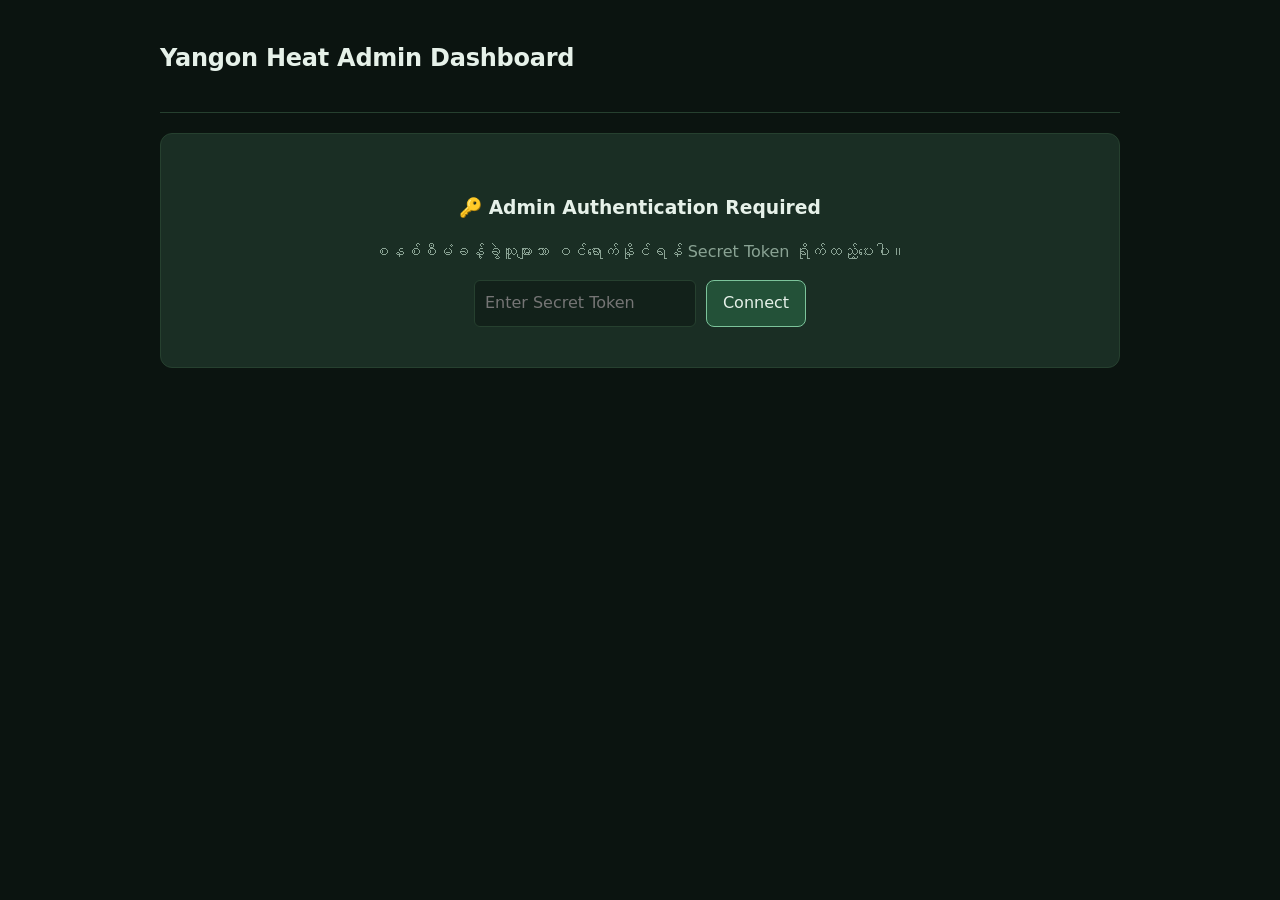
==== commit 25e74ab7: "Update admin interface with authentication lock" ====
--- a/Frontend/admin.html
+++ b/Frontend/admin.html
@@ -19,63 +19,75 @@
   .btn-danger { background: var(--ember); color: white; border: none; padding: 4px 8px; border-radius: 4px; cursor: pointer; font-size: 12px; }
   .btn-danger:hover { opacity: 0.8; }
   .badge { padding: 2px 6px; border-radius: 4px; font-weight: bold; font-size: 12px; }
+  .lock-screen { text-align: center; padding: 40px 20px; background: var(--slate-up); border-radius: 12px; border: 1px solid var(--line); margin-top: 20px; }
 </style>
 </head>
 <body>
 
 <div class="admin-header">
   <h2>Yangon Heat Admin Dashboard</h2>
-  <div class="token-box">
-    <label>Admin Token:</label>
-    <input type="password" id="adminToken" placeholder="Enter Token">
-    <button class="tab-btn active" onclick="loadData()">Connect</button>
+  <div class="token-box" id="tokenBox" style="display:none;">
+    <button class="tab-btn" onclick="logout()">Logout</button>
   </div>
 </div>
 
-<div class="tab-buttons">
-  <button class="tab-btn active" id="tabReportsBtn" onclick="switchTab('reports')">Reports</button>
-  <button class="tab-btn" id="tabSubsBtn" onclick="switchTab('subs')">Alert Subscriptions</button>
+<!-- Secret Token Login Screen -->
+<div id="lockScreen" class="lock-screen">
+  <h3>🔑 Admin Authentication Required</h3>
+  <p style="color: var(--muted); margin-bottom: 15px;">စနစ်စီမံခန့်ခွဲသူများသာ ဝင်ရောက်နိုင်ရန် Secret Token ရိုက်ထည့်ပေးပါ။</p>
+  <div style="display: flex; gap: 10px; justify-content: center; max-width: 320px; margin: 0 auto;">
+    <input type="password" id="adminToken" placeholder="Enter Secret Token" style="padding: 10px; background: var(--slate); border: 1px solid var(--line); border-radius: 6px; color: var(--text); flex: 1;">
+    <button class="tab-btn active" onclick="login()">Connect</button>
+  </div>
 </div>
 
-<!-- Reports Section -->
-<div id="sectionReports">
-  <h3>User Reports</h3>
-  <table>
-    <thead>
-      <tr>
-        <th>ID</th>
-        <th>Time</th>
-        <th>Name</th>
-        <th>Township</th>
-        <th>Intensity</th>
-        <th>Notes</th>
-        <th>Action</th>
-      </tr>
-    </thead>
-    <tbody id="reportsTable">
-      <tr><td colspan="7" style="text-align:center;">Enter Token & Connect to load data</td></tr>
-    </tbody>
-  </table>
-</div>
-
-<!-- Subscriptions Section -->
-<div id="sectionSubs" style="display:none;">
-  <h3>Alert Subscriptions</h3>
-  <table>
-    <thead>
-      <tr>
-        <th>ID</th>
-        <th>Created / Last Sent</th>
-        <th>Email</th>
-        <th>Township</th>
-        <th>Threshold (°C)</th>
-        <th>Action</th>
-      </tr>
-    </thead>
-    <tbody id="subsTable">
-      <tr><td colspan="6" style="text-align:center;">Enter Token & Connect to load data</td></tr>
-    </tbody>
-  </table>
+<!-- Admin Content -->
+<div id="adminContent" style="display:none;">
+  <div class="tab-buttons">
+    <button class="tab-btn active" id="tabReportsBtn" onclick="switchTab('reports')">Reports</button>
+    <button class="tab-btn" id="tabSubsBtn" onclick="switchTab('subs')">Alert Subscriptions</button>
+  </div>
+
+  <!-- Reports Section -->
+  <div id="sectionReports">
+    <h3>User Reports</h3>
+    <table>
+      <thead>
+        <tr>
+          <th>ID</th>
+          <th>Time</th>
+          <th>Name</th>
+          <th>Township</th>
+          <th>Intensity</th>
+          <th>Notes</th>
+          <th>Action</th>
+        </tr>
+      </thead>
+      <tbody id="reportsTable">
+        <tr><td colspan="7" style="text-align:center;">Loading data...</td></tr>
+      </tbody>
+    </table>
+  </div>
+
+  <!-- Subscriptions Section -->
+  <div id="sectionSubs" style="display:none;">
+    <h3>Alert Subscriptions</h3>
+    <table>
+      <thead>
+        <tr>
+          <th>ID</th>
+          <th>Created / Last Sent</th>
+          <th>Email</th>
+          <th>Township</th>
+          <th>Threshold (°C)</th>
+          <th>Action</th>
+        </tr>
+      </thead>
+      <tbody id="subsTable">
+        <tr><td colspan="6" style="text-align:center;">Loading data...</td></tr>
+      </tbody>
+    </table>
+  </div>
 </div>
 
 <script>
@@ -83,7 +95,32 @@
 let activeTab = 'reports';
 
 function getToken() {
-  return document.getElementById('adminToken').value.trim();
+  return localStorage.getItem('admin_token') || document.getElementById('adminToken').value.trim();
+}
+
+async function login() {
+  const token = document.getElementById('adminToken').value.trim();
+  if (!token) {
+    alert("Please enter the Secret Token.");
+    return;
+  }
+  localStorage.setItem('admin_token', token);
+  const success = await loadData();
+  if (success) {
+    document.getElementById('lockScreen').style.display = 'none';
+    document.getElementById('adminContent').style.display = 'block';
+    document.getElementById('tokenBox').style.display = 'flex';
+  } else {
+    localStorage.removeItem('admin_token');
+  }
+}
+
+function logout() {
+  localStorage.removeItem('admin_token');
+  document.getElementById('lockScreen').style.display = 'block';
+  document.getElementById('adminContent').style.display = 'none';
+  document.getElementById('tokenBox').style.display = 'none';
+  document.getElementById('adminToken').value = '';
 }
 
 function switchTab(tab) {
@@ -97,10 +134,8 @@
 
 async function fetchAdmin(endpoint, options = {}) {
   const token = getToken();
-  if (!token) {
-    alert("Please enter the Admin Token first.");
-    return null;
-  }
+  if (!token) return null;
+  
   options.headers = {
     ...options.headers,
     'X-Admin-Token': token,
@@ -108,7 +143,7 @@
   };
   const res = await fetch(`${API_BASE}${endpoint}`, options);
   if (res.status === 401) {
-    alert("Unauthorized: Incorrect Token");
+    alert("Unauthorized: Correct Secret Token မဟုတ်ပါသဖြင့် ဝင်ရောက်ခွင့်မရှိပါ။");
     return null;
   }
   if (!res.ok) {
@@ -121,7 +156,7 @@
 async function loadData() {
   if (activeTab === 'reports') {
     const data = await fetchAdmin('/api/admin/reports');
-    if (!data) return;
+    if (!data) return false;
     const tbody = document.getElementById('reportsTable');
     tbody.innerHTML = data.reports.map(r => `
       <tr>
@@ -136,7 +171,7 @@
     `).join('') || '<tr><td colspan="7">No reports found</td></tr>';
   } else {
     const data = await fetchAdmin('/api/admin/subscriptions');
-    if (!data) return;
+    if (!data) return false;
     const tbody = document.getElementById('subsTable');
     tbody.innerHTML = data.subscriptions.map(s => `
       <tr>
@@ -149,6 +184,7 @@
       </tr>
     `).join('') || '<tr><td colspan="6">No subscriptions found</td></tr>';
   }
+  return true;
 }
 
 async function deleteReport(id) {
@@ -166,6 +202,12 @@
 function escapeHtml(str) {
   return String(str).replace(/&/g, "&amp;").replace(/</g, "&lt;").replace(/>/g, "&gt;");
 }
+
+window.onload = function() {
+  if (localStorage.getItem('admin_token')) {
+    login();
+  }
+};
 </script>
 </body>
-</html>
+</html>
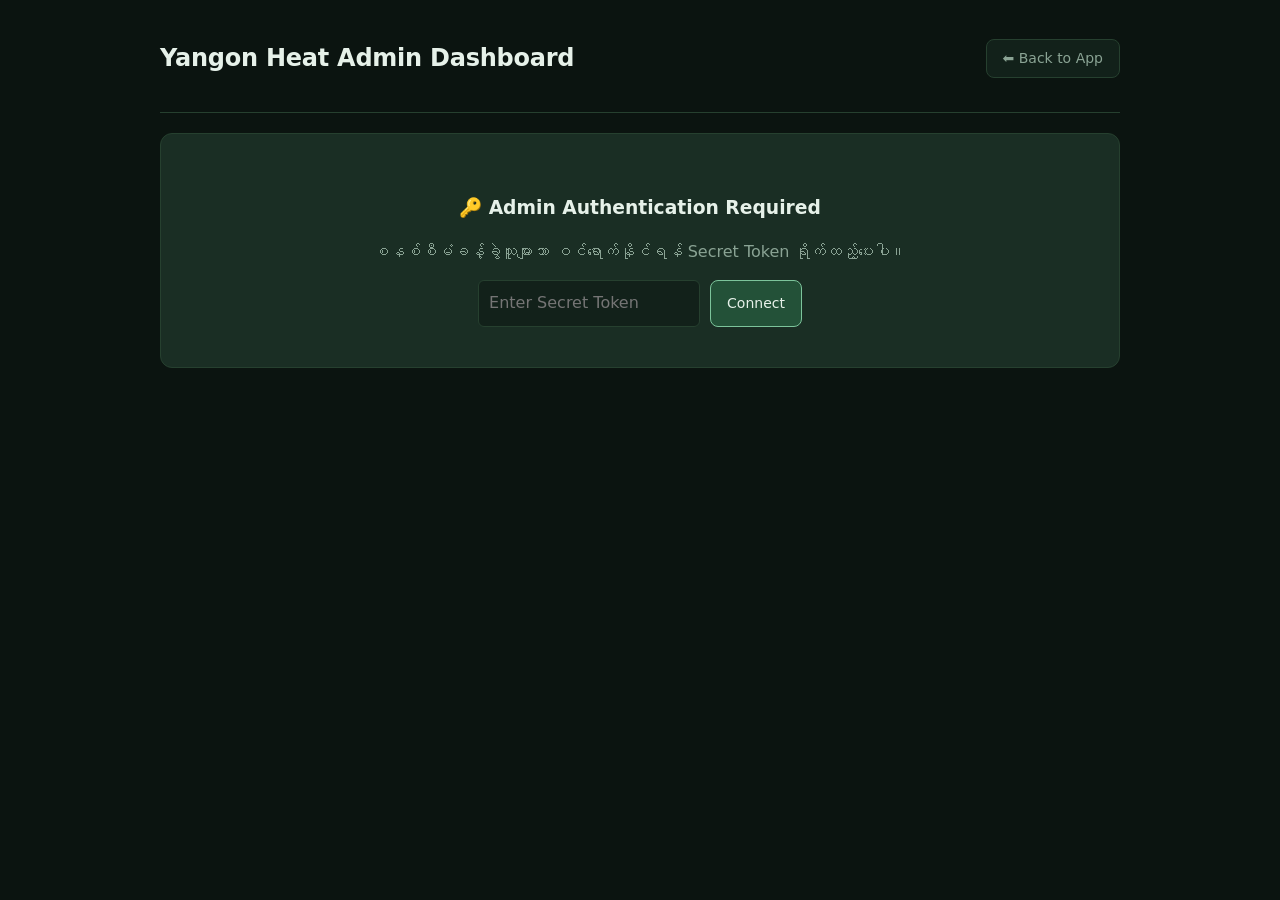
==== commit 7b7f8ff1: "Add back to app button in admin header" ====
--- a/Frontend/admin.html
+++ b/Frontend/admin.html
@@ -8,10 +8,9 @@
 <style>
   body { padding: 20px; max-width: 1000px; margin: 0 auto; }
   .admin-header { display: flex; justify-content: space-between; align-items: center; margin-bottom: 20px; border-bottom: 1px solid var(--line); padding-bottom: 15px; }
-  .token-box { display: flex; gap: 10px; align-items: center; }
-  .token-box input { padding: 8px 12px; background: var(--slate-up); border: 1px solid var(--line); border-radius: 6px; color: var(--text); }
+  .header-actions { display: flex; gap: 10px; align-items: center; }
   .tab-buttons { display: flex; gap: 10px; margin-bottom: 15px; }
-  .tab-btn { padding: 8px 16px; background: var(--slate); border: 1px solid var(--line); color: var(--muted); border-radius: 8px; cursor: pointer; }
+  .tab-btn { padding: 8px 16px; background: var(--slate); border: 1px solid var(--line); color: var(--muted); border-radius: 8px; cursor: pointer; text-decoration: none; font-size: 14px; display: inline-flex; align-items: center; justify-content: center; }
   .tab-btn.active { background: var(--fern); color: var(--text); border-color: var(--shoot); }
   table { width: 100%; border-collapse: collapse; margin-top: 10px; font-size: 14px; }
   th, td { text-align: left; padding: 10px; border-bottom: 1px solid var(--line); }
@@ -26,8 +25,9 @@
 
 <div class="admin-header">
   <h2>Yangon Heat Admin Dashboard</h2>
-  <div class="token-box" id="tokenBox" style="display:none;">
-    <button class="tab-btn" onclick="logout()">Logout</button>
+  <div class="header-actions">
+    <a href="index.html" class="tab-btn">⬅ Back to App</a>
+    <button class="tab-btn" id="logoutBtn" style="display:none;" onclick="logout()">Logout</button>
   </div>
 </div>
 
@@ -109,7 +109,7 @@
   if (success) {
     document.getElementById('lockScreen').style.display = 'none';
     document.getElementById('adminContent').style.display = 'block';
-    document.getElementById('tokenBox').style.display = 'flex';
+    document.getElementById('logoutBtn').style.display = 'inline-flex';
   } else {
     localStorage.removeItem('admin_token');
   }
@@ -119,7 +119,7 @@
   localStorage.removeItem('admin_token');
   document.getElementById('lockScreen').style.display = 'block';
   document.getElementById('adminContent').style.display = 'none';
-  document.getElementById('tokenBox').style.display = 'none';
+  document.getElementById('logoutBtn').style.display = 'none';
   document.getElementById('adminToken').value = '';
 }
 
